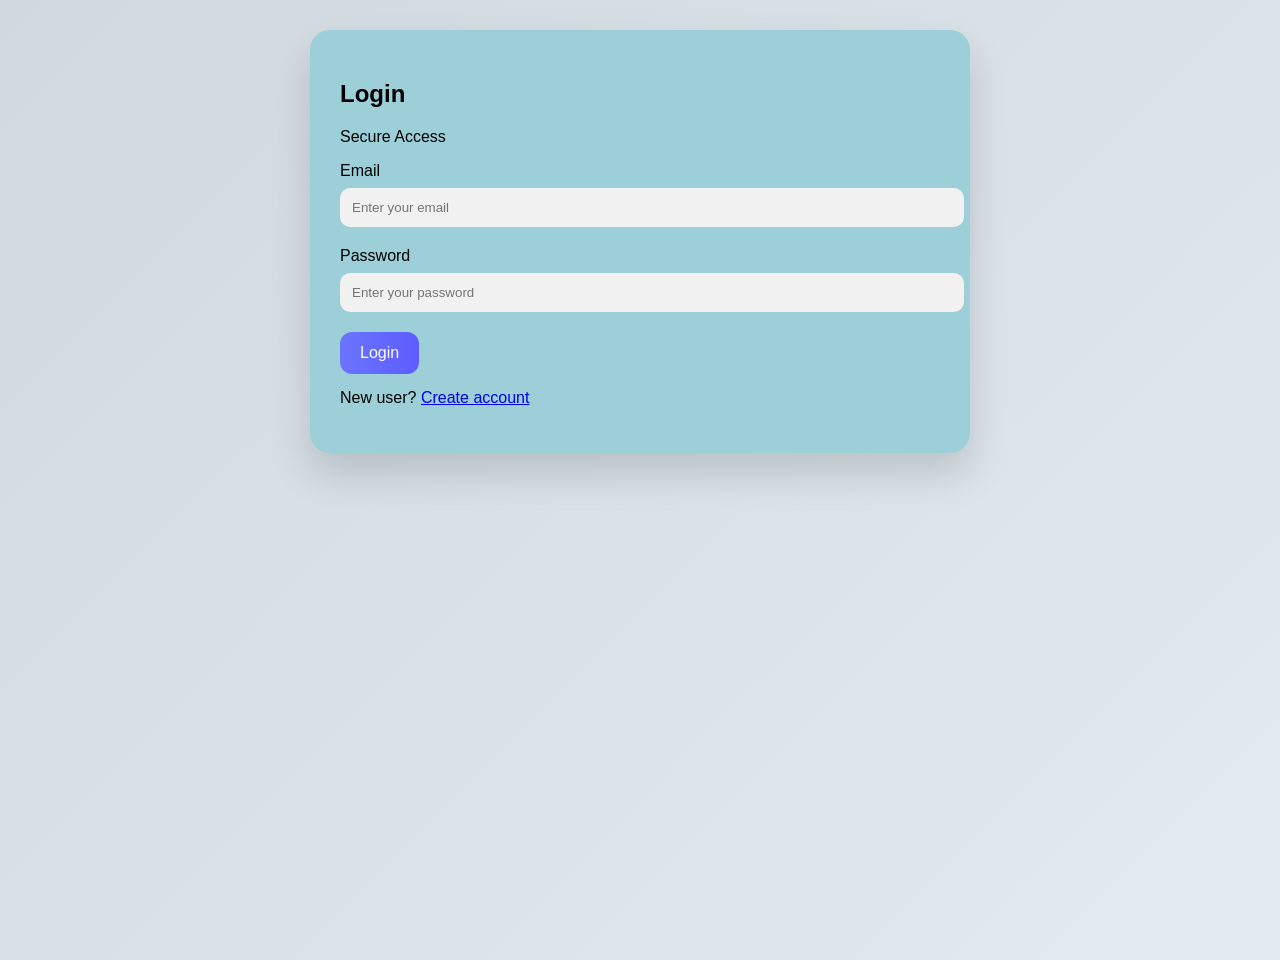
==== index.html @ 7b8ff208 "fixed auth" ====
<!DOCTYPE html>
<html>
<head>
  <title>Login - Evidence System</title>
  <link rel="stylesheet" href="style.css">
</head>

<body>

<div class="card">
  <h2>Login</h2>
  <p>Secure Access</p>

  <label>Email</label>
  <input type="email" id="email" placeholder="Enter your email">

  <label>Password</label>
  <input type="password" id="password" placeholder="Enter your password">

  <button onclick="loginUser()">Login</button>

  <p style="margin-top:15px;">
    New user? <a href="register.html">Create account</a>
  </p>
</div>

<script src="js/auth.js"></script>

</body>
</html>
---- style.css ----
body {

margin: 0;

font-family: 'Segoe UI', sans-serif;

background: linear-gradient(135deg, #cfd9df, #e2ebf0);

min-height: 100vh;

padding: 30px;

}

h1{

text-align:center;

margin-bottom:30px;

}

/* CARD */

.card {

background: #9ccfd8;

padding: 30px;

border-radius: 20px;

max-width: 600px;

margin: auto;

margin-bottom: 20px;

box-shadow: 0 20px 40px rgba(0,0,0,0.15);

text-align: left;

}

/* INPUT */

input {

width: 100%;

padding: 12px;

margin: 8px 0 20px 0;

border-radius: 10px;

border: none;

background: #f1f1f1;

}

/* BUTTON */

button {

padding: 12px 20px;

border: none;

border-radius: 12px;

background: linear-gradient(to right, #6a75ff, #5f5cff);

color: white;

font-size: 16px;

cursor: pointer;

}

button:hover {

opacity: 0.9;

}

/* TIMELINE */

.timeline-item{

background:white;

padding:10px;

border-left:4px solid #5f5cff;

margin-bottom:10px;

border-radius:6px;

}

/* EVIDENCE CARD */

.evidence-card{

background:#ffffff;

padding:15px;

border-radius:10px;

margin-bottom:10px;

box-shadow:0 5px 10px rgba(0,0,0,0.1);

}
.status{

padding:5px 10px;

border-radius:10px;

color:white;

font-size:12px;

display:inline-block;

margin-bottom:10px;

}

.status-uploaded{

background:orange;

}

.status-verified{

background:green;

}

.status-tampered{

background:red;

}
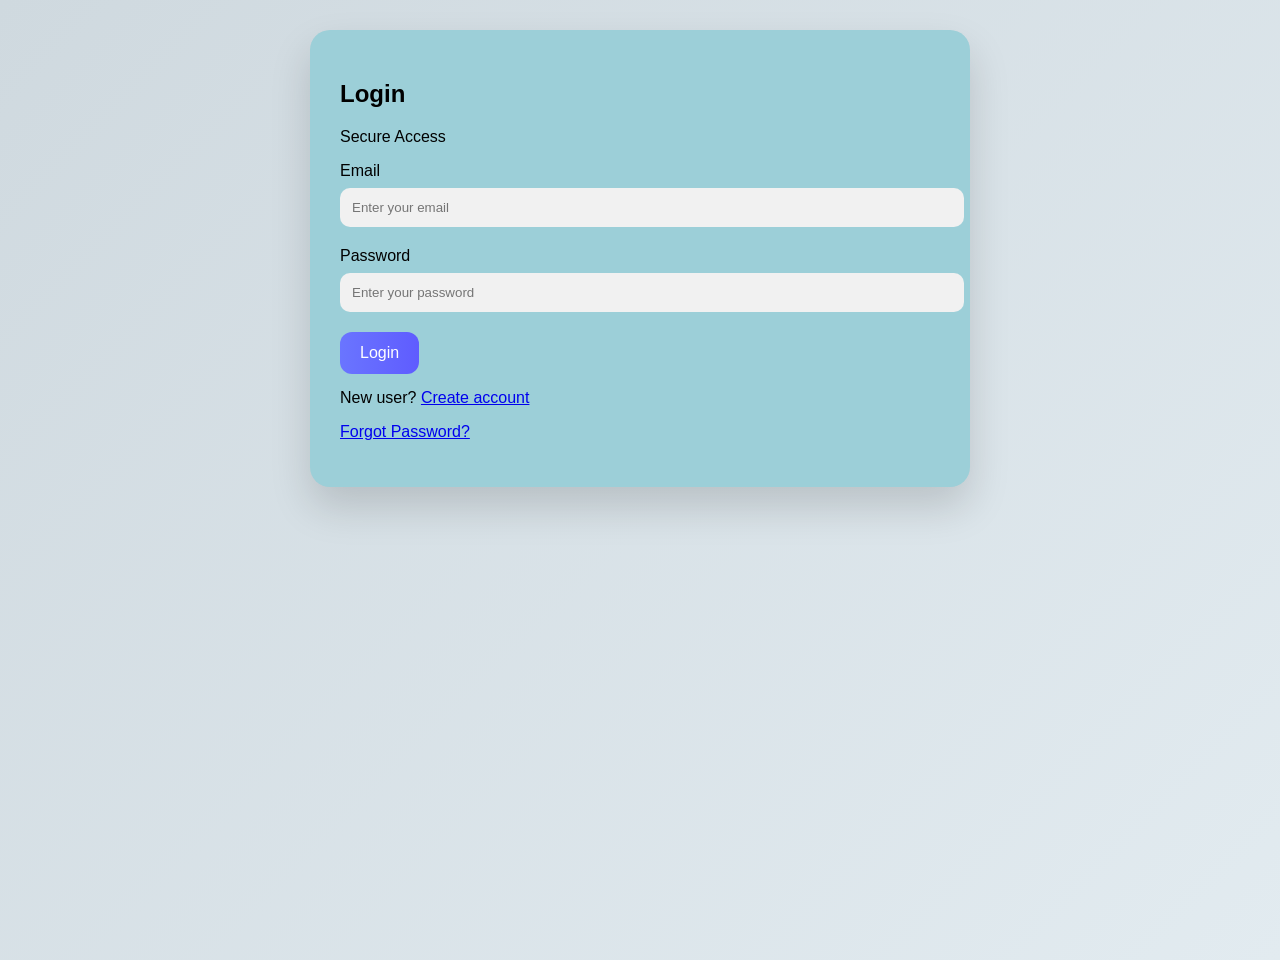
==== commit fced831a: "new authentication" ====
--- a/index.html
+++ b/index.html
@@ -17,11 +17,23 @@
   <label>Password</label>
   <input type="password" id="password" placeholder="Enter your password">
 
+  <!-- ✅ FIXED -->
   <button onclick="loginUser()">Login</button>
-
   <p style="margin-top:15px;">
     New user? <a href="register.html">Create account</a>
   </p>
+  <p><a href="#" onclick="showForgot()">Forgot Password?</a></p>
+
+<div id="forgotBox" style="display:none;">
+  <input type="email" id="fEmail" placeholder="Enter email">
+  <button onclick="sendOTP()">Send OTP</button>
+
+  <input type="text" id="otp" placeholder="Enter OTP">
+  <button onclick="verifyOTP()">Verify OTP</button>
+
+  <input type="password" id="newPass" placeholder="New Password">
+  <button onclick="resetPassword()">Reset Password</button>
+</div>
 </div>
 
 <script src="js/auth.js"></script>
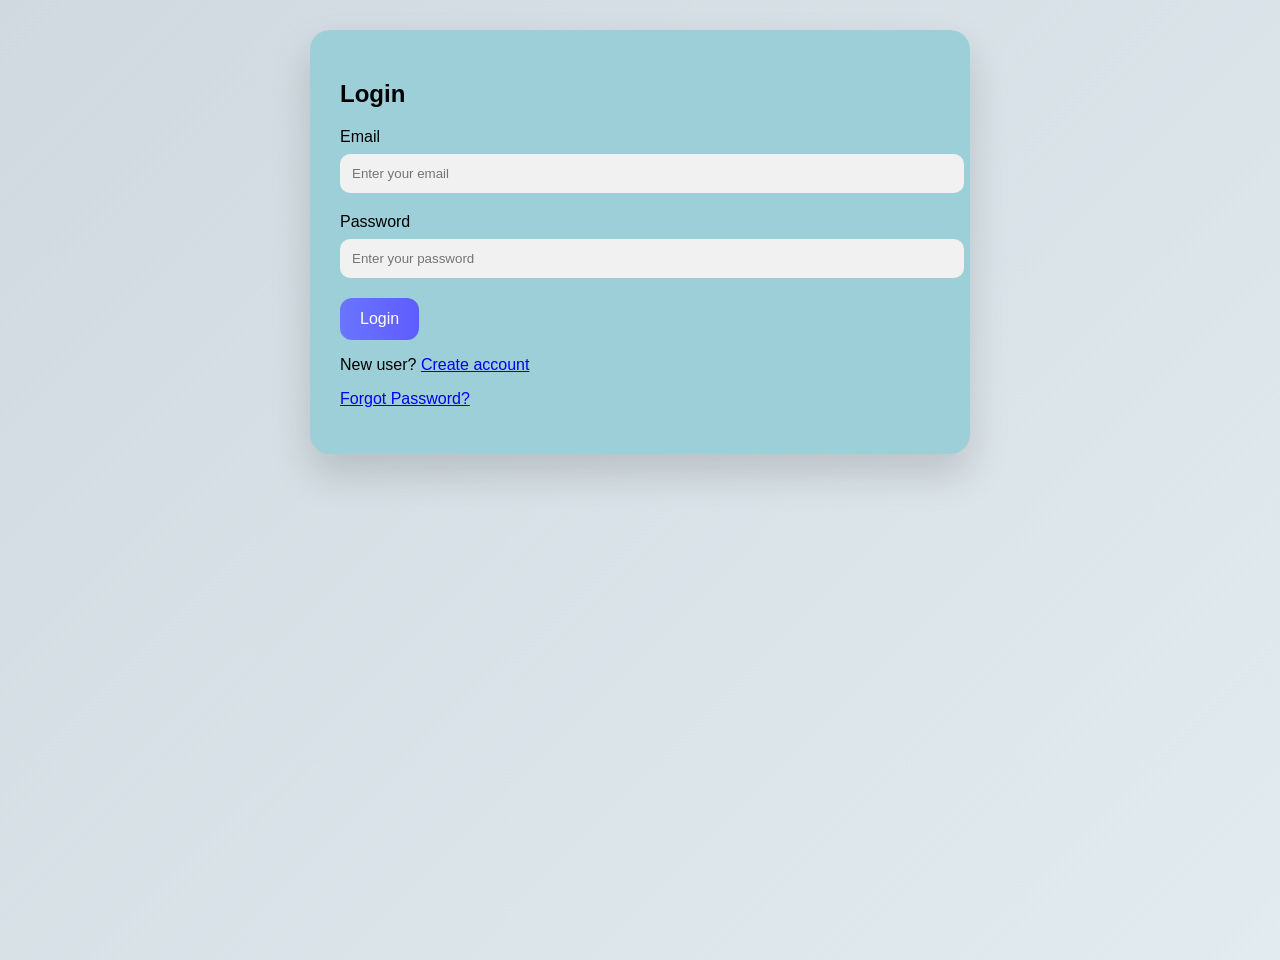
==== commit eba09ca1: "fixed reset password limit" ====
--- a/index.html
+++ b/index.html
@@ -9,7 +9,6 @@
 
 <div class="card">
   <h2>Login</h2>
-  <p>Secure Access</p>
 
   <label>Email</label>
   <input type="email" id="email" placeholder="Enter your email">
@@ -17,23 +16,31 @@
   <label>Password</label>
   <input type="password" id="password" placeholder="Enter your password">
 
-  <!-- ✅ FIXED -->
   <button onclick="loginUser()">Login</button>
-  <p style="margin-top:15px;">
+
+  <p>
     New user? <a href="register.html">Create account</a>
   </p>
+
   <p><a href="#" onclick="showForgot()">Forgot Password?</a></p>
 
-<div id="forgotBox" style="display:none;">
-  <input type="email" id="fEmail" placeholder="Enter email">
-  <button onclick="sendOTP()">Send OTP</button>
+  <!-- 🔐 FORGOT BOX -->
+  <div id="forgotBox" style="display:none; margin-top:15px;">
 
-  <input type="text" id="otp" placeholder="Enter OTP">
-  <button onclick="verifyOTP()">Verify OTP</button>
+    <input type="email" id="fEmail" placeholder="Enter email"><br><br>
 
-  <input type="password" id="newPass" placeholder="New Password">
-  <button onclick="resetPassword()">Reset Password</button>
-</div>
+    <button onclick="sendOTP()">Send OTP</button>
+    <button onclick="sendOTP()">Resend OTP</button>
+
+    <p id="timerText"></p>
+
+    <input type="text" id="otp" placeholder="Enter OTP"><br><br>
+    <button onclick="verifyOTP()">Verify OTP</button>
+
+    <input type="password" id="newPassword" placeholder="New Password"><br><br>
+    <button onclick="resetPassword()">Reset Password</button>
+
+  </div>
 </div>
 
 <script src="js/auth.js"></script>
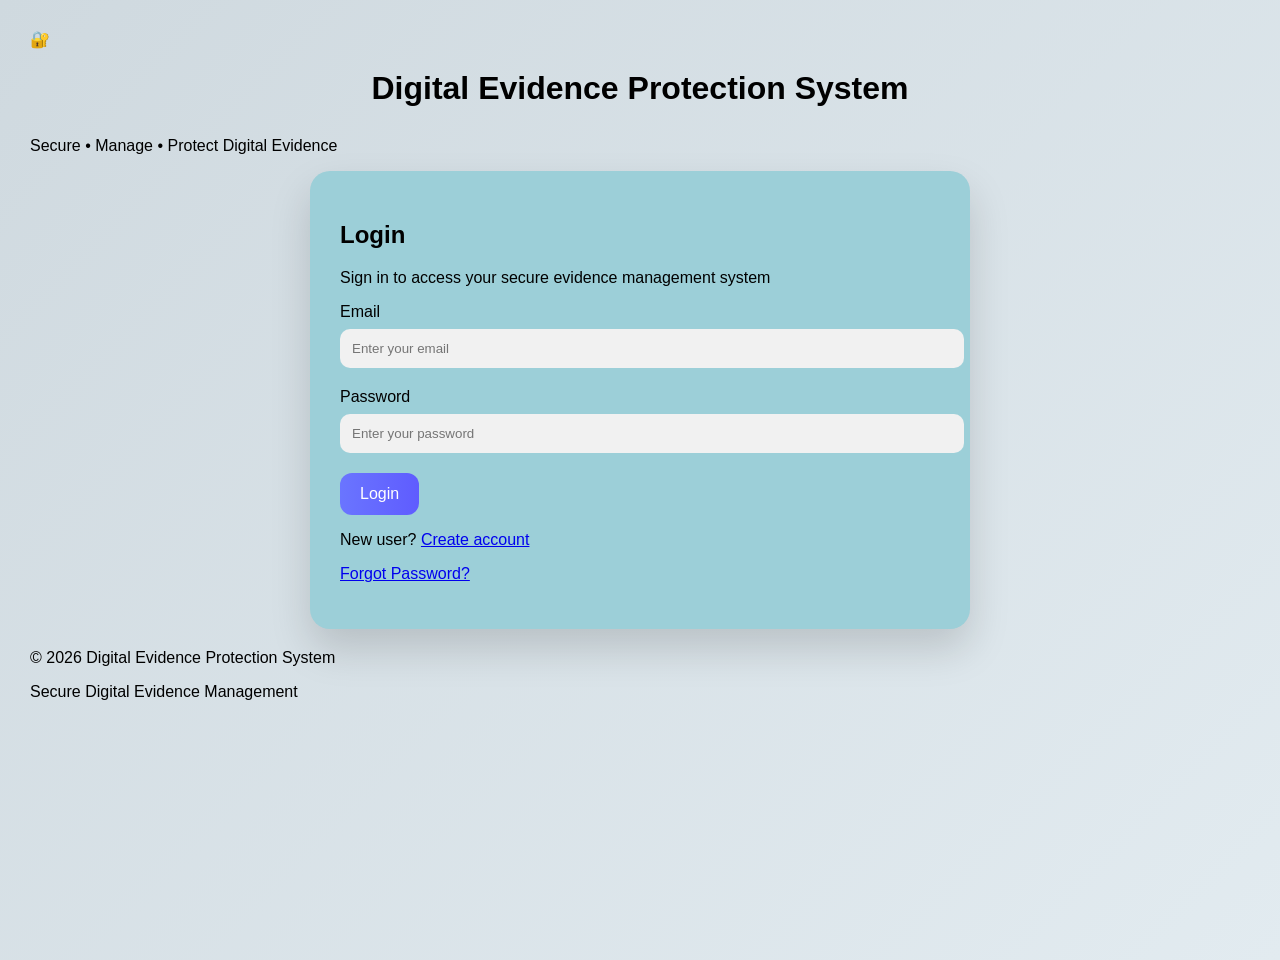
==== commit 7f3e9558: "Update index.html" ====
--- a/index.html
+++ b/index.html
@@ -1,49 +1,123 @@
 <!DOCTYPE html>
-<html>
+<html lang="en">
 <head>
-  <title>Login - Evidence System</title>
+  <meta charset="UTF-8">
+  <meta name="viewport" content="width=device-width, initial-scale=1.0">
+
+  <title>Digital Evidence Protection System</title>
+
   <link rel="stylesheet" href="style.css">
 </head>
 
 <body>
 
-<div class="card">
-  <h2>Login</h2>
+  <!-- ================= HEADER ================= -->
+  <header class="site-header">
+    <div class="brand">
+      <div class="brand-icon">🔐</div>
 
-  <label>Email</label>
-  <input type="email" id="email" placeholder="Enter your email">
+      <div>
+        <h1>Digital Evidence Protection System</h1>
+        <p>Secure • Manage • Protect Digital Evidence</p>
+      </div>
+    </div>
+  </header>
 
-  <label>Password</label>
-  <input type="password" id="password" placeholder="Enter your password">
 
-  <button onclick="loginUser()">Login</button>
+  <!-- ================= LOGIN CARD ================= -->
+  <main class="login-container">
 
-  <p>
-    New user? <a href="register.html">Create account</a>
-  </p>
+    <div class="card">
 
-  <p><a href="#" onclick="showForgot()">Forgot Password?</a></p>
+      <h2>Login</h2>
 
-  <!-- 🔐 FORGOT BOX -->
-  <div id="forgotBox" style="display:none; margin-top:15px;">
+      <p class="login-subtitle">
+        Sign in to access your secure evidence management system
+      </p>
 
-    <input type="email" id="fEmail" placeholder="Enter email"><br><br>
+      <label for="email">Email</label>
+      <input
+        type="email"
+        id="email"
+        placeholder="Enter your email"
+        autocomplete="email"
+      >
 
-    <button onclick="sendOTP()">Send OTP</button>
-    <button onclick="sendOTP()">Resend OTP</button>
+      <label for="password">Password</label>
+      <input
+        type="password"
+        id="password"
+        placeholder="Enter your password"
+        autocomplete="current-password"
+      >
 
-    <p id="timerText"></p>
+      <button onclick="loginUser()">Login</button>
 
-    <input type="text" id="otp" placeholder="Enter OTP"><br><br>
-    <button onclick="verifyOTP()">Verify OTP</button>
+      <p class="account-text">
+        New user?
+        <a href="register.html">Create account</a>
+      </p>
 
-    <input type="password" id="newPassword" placeholder="New Password"><br><br>
-    <button onclick="resetPassword()">Reset Password</button>
+      <p class="forgot-link">
+        <a href="#" onclick="showForgot(); return false;">
+          Forgot Password?
+        </a>
+      </p>
 
-  </div>
-</div>
 
-<script src="js/auth.js"></script>
+      <!-- ================= FORGOT PASSWORD ================= -->
+      <div id="forgotBox" class="forgot-box" style="display:none;">
+
+        <h3>Reset Password</h3>
+
+        <input
+          type="email"
+          id="fEmail"
+          placeholder="Enter your registered email"
+        >
+
+        <div class="otp-buttons">
+          <button type="button" onclick="sendOTP()">Send OTP</button>
+          <button type="button" onclick="sendOTP()">Resend OTP</button>
+        </div>
+
+        <p id="timerText"></p>
+
+        <input
+          type="text"
+          id="otp"
+          placeholder="Enter OTP"
+        >
+
+        <button type="button" onclick="verifyOTP()">
+          Verify OTP
+        </button>
+
+        <input
+          type="password"
+          id="newPassword"
+          placeholder="Enter new password"
+        >
+
+        <button type="button" onclick="resetPassword()">
+          Reset Password
+        </button>
+
+      </div>
+
+    </div>
+
+  </main>
+
+
+  <!-- ================= FOOTER ================= -->
+  <footer class="site-footer">
+    <p>© 2026 Digital Evidence Protection System</p>
+    <span>Secure Digital Evidence Management</span>
+  </footer>
+
+
+  <script src="js/auth.js"></script>
 
 </body>
-</html>+</html>
